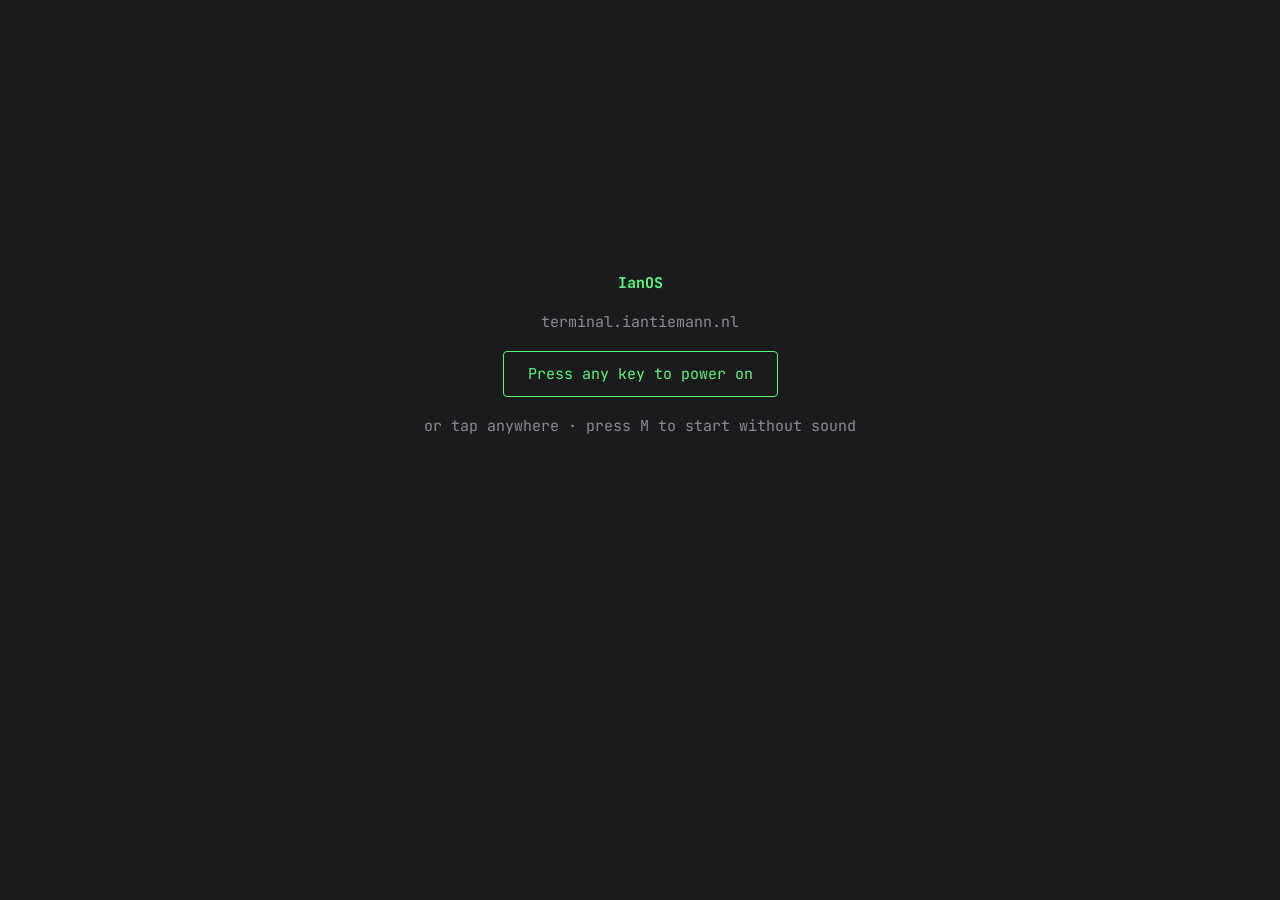
==== index.html @ 445fcd22 "Split the page into a stylesheet and JavaScript modules index.html only holds the markup now. The CS" ====
<!doctype html>
<html lang="en">
<!--
  Hi there, source reader. 👋

  Yes, every achievement, the treasure hunt and the incident are all in the
  source. The full list with solutions sits in js/achievements.js.

  But it's way more fun to find them by trying things. Poke around the terminal,
  type the commands you'd use on a real Linux box, read the files, and use
  `hint` when you're stuck. The solutions will still be here if you give up.

  Reading the answers in here is like skipping to the last page of a murder
  mystery. Fine, I'll spoil that one for free: it was DNS.

  Curious how it's built instead? https://github.com/iantmn/terminal-website
-->
<head>
<meta charset="utf-8">
<meta name="viewport" content="width=device-width, initial-scale=1, viewport-fit=cover">
<title>Ian Tiemann | terminal</title>
<meta name="description" content="An interactive terminal version of iantiemann.nl. Type 'help' to explore Ian Tiemann's experience, projects and articles.">
<meta property="og:title" content="guest@iantiemann:~$">
<meta property="og:description" content="An interactive terminal version of iantiemann.nl - type 'help' to start.">
<meta property="og:url" content="https://terminal.iantiemann.nl/">
<meta property="og:type" content="website">
<meta name="theme-color" content="#1b1b1e">
<link rel="icon" href="data:image/svg+xml,%3Csvg xmlns='http://www.w3.org/2000/svg' viewBox='0 0 64 64'%3E%3Crect width='64' height='64' rx='12' fill='%231b1b1e'/%3E%3Ctext x='10' y='42' font-family='monospace' font-size='30' font-weight='bold' fill='%2350fa7b'%3E%3E_%3C/text%3E%3C/svg%3E">
<link rel="preconnect" href="https://fonts.googleapis.com">
<link rel="preconnect" href="https://fonts.gstatic.com" crossorigin>
<link href="https://fonts.googleapis.com/css2?family=JetBrains+Mono:wght@400;700&display=swap" rel="stylesheet">
<link rel="stylesheet" href="css/style.css">
<script defer src="https://stats.iantiemann.nl/script.js" data-website-id="021a624b-a7ac-42a3-8350-be159060d19b" data-performance="true"></script>
<script defer src="https://stats.iantiemann.nl/recorder.js" data-website-id="021a624b-a7ac-42a3-8350-be159060d19b"></script>
</head>
<body data-theme="default">
<div id="term" aria-live="polite">
  <div id="out"></div>
  <div class="row" id="inrow"><span class="ps" id="ps"></span><input id="kb" type="text" autocomplete="off" autocapitalize="off" autocorrect="off" spellcheck="false" aria-label="Terminal input" enterkeyhint="go"></div>
</div>
<canvas id="matrix"></canvas>
<noscript><p style="padding:20px">This terminal needs JavaScript. Visit <a href="https://www.iantiemann.nl/">iantiemann.nl</a> for the regular site.</p></noscript>

<script type="module" src="js/main.js"></script>
</body>
</html>
---- css/style.css ----
:root, body[data-theme="default"], body[data-theme="corrupt"] {
  --bg:#1b1b1e; --fg:#d4d4d8; --muted:#8b8b94; --accent:#50fa7b; --accent2:#8be9fd;
  --warn:#f1fa8c; --err:#ff5555; --link:#bd93f9; --sel:#3f3f46; --glow:transparent;
}
body[data-theme="matrix"]   { --bg:#000a00; --fg:#33ff66; --muted:#1a8c3a; --accent:#7dff9b; --accent2:#33ff66; --warn:#c8ff66; --err:#ff4d4d; --link:#a6ffbf; --sel:#0d3d1a; --glow:rgba(51,255,102,.35); }
body[data-theme="amber"]    { --bg:#140c00; --fg:#ffb000; --muted:#9a6a00; --accent:#ffcc4d; --accent2:#ffd27a; --warn:#fff0b3; --err:#ff6a3d; --link:#ffe08a; --sel:#3d2800; --glow:rgba(255,176,0,.35); }
body[data-theme="dracula"]  { --bg:#282a36; --fg:#f8f8f2; --muted:#6272a4; --accent:#50fa7b; --accent2:#8be9fd; --warn:#f1fa8c; --err:#ff5555; --link:#ff79c6; --sel:#44475a; --glow:transparent; }
body[data-theme="solarized"]{ --bg:#002b36; --fg:#93a1a1; --muted:#586e75; --accent:#859900; --accent2:#2aa198; --warn:#b58900; --err:#dc322f; --link:#268bd2; --sel:#073642; --glow:transparent; }
body[data-theme="gold"]     { --bg:#0e0d0b; --fg:#efe1b9; --muted:#b09d68; --accent:#e2bd4f; --accent2:#f0d27a; --warn:#fff1b8; --err:#ff8a6b; --link:#f6d77c; --sel:#4a3b16; --glow:rgba(226,189,79,.3); }
/* a warm golden glow from the top, like light on a gold bar */
body[data-theme="gold"] { background:radial-gradient(ellipse 90% 55% at 50% -12%, rgba(226,189,79,.16), transparent 70%), var(--bg); }
/* bold text looks engraved in gold: light top edge, darker middle, bright bottom */
body[data-theme="gold"] .u, body[data-theme="gold"] .a.b, body[data-theme="gold"] .w.b, body[data-theme="gold"] .ach {
  background:linear-gradient(180deg, #fff3c4 0%, #e6c35c 42%, #b8892a 58%, #f2d47e 100%);
  -webkit-background-clip:text; background-clip:text; color:transparent;
  /* text-shadow would paint over the gradient, so the glow comes from a filter instead */
  text-shadow:none; filter:drop-shadow(0 0 5px rgba(226,189,79,.3));
}
/* metallic banner: a highlight sweeps across the letters */
body[data-theme="gold"] .banner {
  /* the gradient starts and ends on the same colour and repeats, and the animation moves it exactly
     one tile, so the end of a sweep lines up with the start of the next: no visible reset */
  background:linear-gradient(100deg, #9a7425 0%, #d4af37 30%, #fff4cc 45%, #d4af37 60%, #9a7425 100%) repeat-x;
  background-size:200% 100%; -webkit-background-clip:text; background-clip:text; color:transparent;
  text-shadow:none; animation:shine 5s linear infinite;
}
@keyframes shine { from { background-position:0% 0; } to { background-position:200% 0; } }
body[data-theme="oranje"]   { --bg:#1a0d00; --fg:#ffe2c2; --muted:#a8693a; --accent:#ff8a00; --accent2:#ffa64d; --warn:#ffd08a; --err:#ff5c5c; --link:#ffb366; --sel:#4a2600; --glow:rgba(255,138,0,.35); }
body[data-theme="nord"]       { --bg:#2e3440; --fg:#d8dee9; --muted:#9aa2b4; --accent:#a3be8c; --accent2:#88c0d0; --warn:#ebcb8b; --err:#d08f94; --link:#ba97b3; --sel:#434c5e; --glow:transparent; }
body[data-theme="gruvbox"]    { --bg:#282828; --fg:#ebdbb2; --muted:#a89984; --accent:#b8bb26; --accent2:#83a598; --warn:#fabd2f; --err:#fc5844; --link:#d3869b; --sel:#3c3836; --glow:transparent; }
body[data-theme="monokai"]    { --bg:#272822; --fg:#f8f8f2; --muted:#9a9b94; --accent:#a6e22e; --accent2:#66d9ef; --warn:#e6db74; --err:#fc5791; --link:#ae81ff; --sel:#49483e; --glow:transparent; }
body[data-theme="tokyonight"] { --bg:#1a1b26; --fg:#c0caf5; --muted:#7d84ad; --accent:#9ece6a; --accent2:#7dcfff; --warn:#e0af68; --err:#f7768e; --link:#bb9af7; --sel:#283457; --glow:transparent; }
body[data-theme="catppuccin"] { --bg:#1e1e2e; --fg:#cdd6f4; --muted:#8a8fa8; --accent:#a6e3a1; --accent2:#89dceb; --warn:#f9e2af; --err:#f38ba8; --link:#cba6f7; --sel:#313244; --glow:transparent; }
body[data-theme="synthwave"]  { --bg:#241b2f; --fg:#f0e6ff; --muted:#9a8cb8; --accent:#ff7edb; --accent2:#36f9f6; --warn:#fede5d; --err:#fe4450; --link:#f97e72; --sel:#3b2d52; --glow:rgba(255,126,219,.4); }
body[data-theme="ubuntu"]     { --bg:#300a24; --fg:#eeeeec; --muted:#b39aae; --accent:#8ae234; --accent2:#729fcf; --warn:#fce94f; --err:#f14a4a; --link:#d3a6ce; --sel:#5c2c4f; --glow:transparent; }
body[data-theme="powershell"] { --bg:#012456; --fg:#eeedf0; --muted:#94a8cc; --accent:#f9f1a5; --accent2:#61d6d6; --warn:#f9f1a5; --err:#ff6b78; --link:#c4b5ff; --sel:#0a3a7a; --glow:transparent; }
body[data-theme="c64"]        { --bg:#40318d; --fg:#c9c2ff; --muted:#b1a9eb; --accent:#ffffff; --accent2:#a8f0ff; --warn:#eeee77; --err:#ff9a8a; --link:#a8f0ff; --sel:#5a4bb0; --glow:rgba(201,194,255,.25); }
body[data-theme="light"]    { --bg:#fafaf9; --fg:#27272a; --muted:#8a8a93; --accent:#15803d; --accent2:#0e7490; --warn:#a16207; --err:#b91c1c; --link:#7c3aed; --sel:#e4e4e7; --glow:transparent; }
body[data-theme="github"]     { --bg:#ffffff; --fg:#1f2328; --muted:#636c76; --accent:#1a7f37; --accent2:#0969da; --warn:#9a6700; --err:#cf222e; --link:#8250df; --sel:#ddf4ff; --glow:transparent; }

* { box-sizing:border-box; }
html, body { margin:0; height:100%; }
body {
  background:var(--bg); color:var(--fg);
  font:15px/1.5 "JetBrains Mono", ui-monospace, SFMono-Regular, Menlo, Consolas, monospace;
  -webkit-font-smoothing:antialiased; overflow:hidden;
  /* JetBrains Mono joins --- and === into ligatures, which makes typed text vanish in the input */
  font-variant-ligatures:none; font-feature-settings:"liga" 0, "calt" 0;
}
::selection { background:var(--sel); }
#term {
  height:100vh; height:100dvh; overflow-y:auto; padding:18px 22px 40px;
  padding-left:max(22px, env(safe-area-inset-left)); padding-right:max(22px, env(safe-area-inset-right));
  text-shadow:0 0 6px var(--glow); scrollbar-width:thin; scrollbar-color:var(--sel) transparent;
}
.ln { white-space:pre-wrap; word-break:break-word; min-height:1.5em; }
.row { display:flex; align-items:baseline; }
.ps { white-space:pre; flex:none; }
#kb {
  flex:1; min-width:0; background:transparent; border:0; outline:0; padding:0; margin:0;
  color:var(--fg); font:inherit; caret-color:var(--accent); text-shadow:inherit;
}
.u { color:var(--accent); font-weight:700; } .h { color:var(--accent2); } .p { color:var(--link); }
.m { color:var(--muted); } .w { color:var(--warn); } .e { color:var(--err); } .b { font-weight:700; }
.a { color:var(--accent); } .a2 { color:var(--accent2); }
a { color:var(--link); text-decoration:none; border-bottom:1px dashed currentColor; cursor:pointer; }
a:hover { background:var(--sel); }
a.cmd { color:var(--accent2); }
a.dir { color:var(--accent2); font-weight:700; border:0; }
a.file { color:var(--fg); border:0; }
a.file.exec { color:var(--accent); }
#term.glitching { transform:translate(2px, -1px) skewX(-1.5deg); text-shadow:-2px 0 rgba(255,0,80,.75), 2px 0 rgba(0,220,255,.75); filter:hue-rotate(35deg); }
.ln.tear { transform:translateX(10px); clip-path:inset(0 0 45% 0); opacity:.85; }
.power { display:flex; flex-direction:column; align-items:center; justify-content:center; gap:1.2em; min-height:75vh; text-align:center; }
.power button { font:inherit; color:var(--accent); background:transparent; border:1px solid var(--accent); border-radius:4px; padding:.7em 1.6em; cursor:pointer; animation:pulse 1.6s ease-in-out infinite; }
.power button:hover, .power button:focus-visible { background:var(--sel); outline:0; }
@keyframes pulse { 50% { opacity:.45; } }
.banner { color:var(--accent); font-weight:700; line-height:1.25; cursor:default; user-select:none; }
.tbl { display:grid; grid-template-columns:max-content 1fr; column-gap:2ch; }
.tbl > span:nth-child(odd) { color:var(--accent2); white-space:nowrap; }
.tag { display:inline-block; padding:0 .6ch; margin:0 .6ch .3em 0; border:1px solid var(--sel); border-radius:3px; }
.ach { color:var(--warn); }
.banner.rainbow { animation:rainbow 2s linear infinite; }
@keyframes rainbow { to { filter:hue-rotate(360deg); } }
.opt.sel { background:var(--accent); color:var(--bg); text-shadow:none; border-radius:2px; }
body.crt #term::after {
  content:""; position:fixed; inset:0; pointer-events:none;
  background:repeating-linear-gradient(0deg, rgba(0,0,0,.18) 0 1px, transparent 1px 3px);
  box-shadow:inset 0 0 120px rgba(0,0,0,.55);
}
body.crt #term { text-shadow:0 0 5px var(--accent), 0 0 1px var(--fg); }
#matrix { position:fixed; inset:0; z-index:10; display:none; background:#000; }
@media (max-width:600px) { body { font-size:13px; } #term { padding:12px 12px 40px; } }
@media (prefers-reduced-motion: reduce) { * { animation:none !important; } }
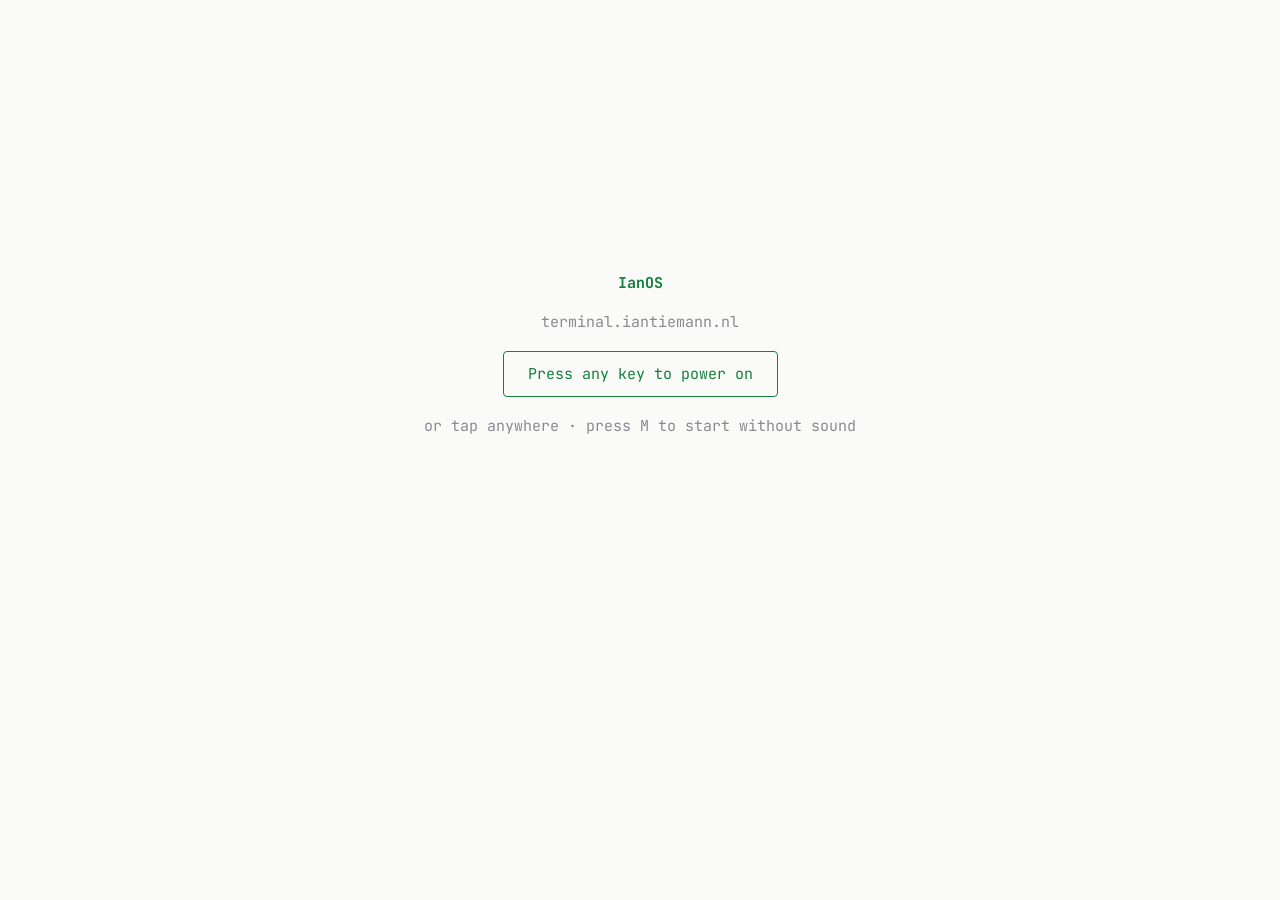
==== commit ed02af22: "Add a key bar for phones Touch screens get buttons for the keys a phone keyboard lacks: Tab, the arr" ====
--- a/index.html
+++ b/index.html
@@ -37,6 +37,10 @@
 <div id="term" aria-live="polite">
   <div id="out"></div>
   <div class="row" id="inrow"><span class="ps" id="ps"></span><input id="kb" type="text" autocomplete="off" autocapitalize="off" autocorrect="off" spellcheck="false" aria-label="Terminal input" enterkeyhint="go"></div>
+  <!-- the keys a phone keyboard does not have; only shown on touch screens -->
+  <div id="keys" aria-label="Terminal keys">
+    <button type="button" data-key="Tab">Tab</button><button type="button" data-key="ArrowUp" aria-label="Previous command">↑</button><button type="button" data-key="ArrowDown" aria-label="Next command">↓</button><button type="button" data-key="ctrl+c" aria-label="Control C">^C</button><button type="button" data-key="ctrl+r" aria-label="Control R, search history">^R</button><button type="button" data-key="ctrl+l" aria-label="Control L, clear">^L</button><button type="button" data-text="-">-</button><button type="button" data-text="|">|</button><button type="button" data-text="~">~</button><button type="button" data-text="/">/</button>
+  </div>
 </div>
 <canvas id="matrix"></canvas>
 <noscript><p style="padding:20px">This terminal needs JavaScript. Visit <a href="https://www.iantiemann.nl/">iantiemann.nl</a> for the regular site.</p></noscript>
--- a/css/style.css
+++ b/css/style.css
@@ -65,6 +65,7 @@
 .a { color:var(--accent); } .a2 { color:var(--accent2); }
 a { color:var(--link); text-decoration:none; border-bottom:1px dashed currentColor; cursor:pointer; }
 a:hover { background:var(--sel); }
+a:focus-visible { outline:1px solid var(--accent); outline-offset:1px; background:var(--sel); }
 a.cmd { color:var(--accent2); }
 a.dir { color:var(--accent2); font-weight:700; border:0; }
 a.file { color:var(--fg); border:0; }
@@ -90,5 +91,9 @@
 }
 body.crt #term { text-shadow:0 0 5px var(--accent), 0 0 1px var(--fg); }
 #matrix { position:fixed; inset:0; z-index:10; display:none; background:#000; }
+#keys { display:none; flex-wrap:wrap; gap:6px; margin-top:10px; }
+#keys button { font:inherit; color:var(--fg); background:var(--sel); border:1px solid var(--muted); border-radius:4px; padding:6px 10px; min-width:44px; min-height:36px; }
+#keys button:active { background:var(--accent); color:var(--bg); }
+@media (hover: none) and (pointer: coarse) { #keys { display:flex; } }
 @media (max-width:600px) { body { font-size:13px; } #term { padding:12px 12px 40px; } }
 @media (prefers-reduced-motion: reduce) { * { animation:none !important; } }
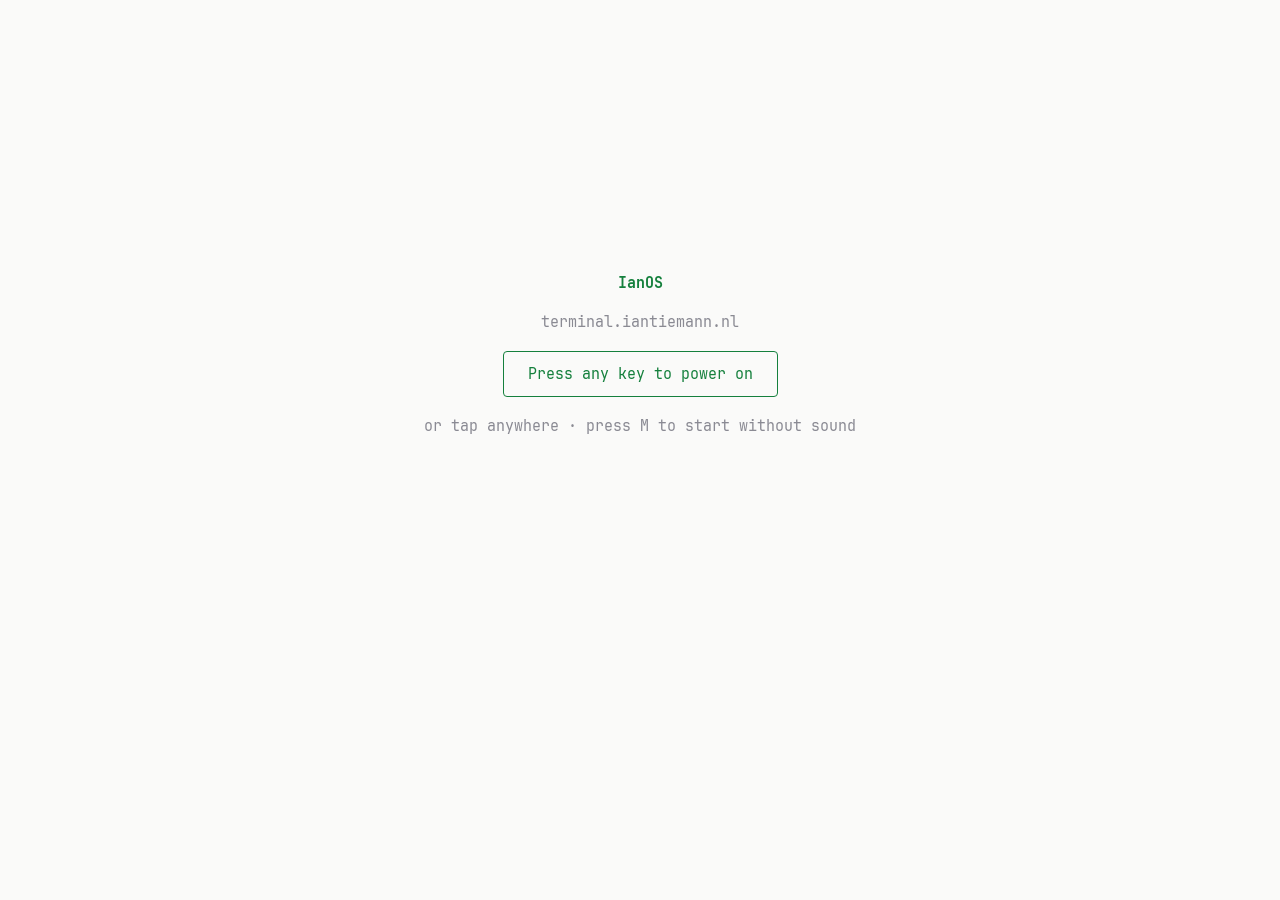
==== commit 4a07fdc7: "More shell, more lab, more to find: redirects, $(), scripts, nano, jq and the coreutils, ssh to pve2" ====
--- a/index.html
+++ b/index.html
@@ -24,12 +24,55 @@
 <meta property="og:description" content="An interactive terminal version of iantiemann.nl - type 'help' to start.">
 <meta property="og:url" content="https://terminal.iantiemann.nl/">
 <meta property="og:type" content="website">
+<meta property="og:image" content="https://terminal.iantiemann.nl/icons/og-image.png">
+<meta property="og:image:width" content="1200">
+<meta property="og:image:height" content="630">
+<meta property="og:image:alt" content="A terminal window with the IT logo and the name Ian Tiemann, and the prompt guest@iantiemann:~$ help">
+<meta name="twitter:card" content="summary_large_image">
+<meta name="twitter:image" content="https://terminal.iantiemann.nl/icons/og-image.png">
 <meta name="theme-color" content="#1b1b1e">
+<link rel="manifest" href="manifest.webmanifest">
+<link rel="apple-touch-icon" href="icons/icon-192.png">
 <link rel="icon" href="data:image/svg+xml,%3Csvg xmlns='http://www.w3.org/2000/svg' viewBox='0 0 64 64'%3E%3Crect width='64' height='64' rx='12' fill='%231b1b1e'/%3E%3Ctext x='10' y='42' font-family='monospace' font-size='30' font-weight='bold' fill='%2350fa7b'%3E%3E_%3C/text%3E%3C/svg%3E">
-<link rel="preconnect" href="https://fonts.googleapis.com">
-<link rel="preconnect" href="https://fonts.gstatic.com" crossorigin>
-<link href="https://fonts.googleapis.com/css2?family=JetBrains+Mono:wght@400;700&display=swap" rel="stylesheet">
+<!-- the font is served from here (css/style.css), no third party involved; the regular weight is on the first screen -->
+<link rel="preload" href="fonts/JetBrainsMono-Regular.woff2" as="font" type="font/woff2" crossorigin>
 <link rel="stylesheet" href="css/style.css">
+<!-- every module the terminal needs to start, fetched at once instead of one import after the other (tests/run.mjs keeps this list right) -->
+<link rel="modulepreload" href="js/achievements.js">
+<link rel="modulepreload" href="js/boot.js">
+<link rel="modulepreload" href="js/commands/fun.js">
+<link rel="modulepreload" href="js/commands/labstate.js">
+<link rel="modulepreload" href="js/commands/lazy.js">
+<link rel="modulepreload" href="js/commands/learn.js">
+<link rel="modulepreload" href="js/commands/linux.js">
+<link rel="modulepreload" href="js/commands/me.js">
+<link rel="modulepreload" href="js/commands/nav.js">
+<link rel="modulepreload" href="js/commands/network.js">
+<link rel="modulepreload" href="js/commands/status.js">
+<link rel="modulepreload" href="js/commands/system.js">
+<link rel="modulepreload" href="js/commands/tools.js">
+<link rel="modulepreload" href="js/content.js">
+<link rel="modulepreload" href="js/core.js">
+<link rel="modulepreload" href="js/days.js">
+<link rel="modulepreload" href="js/desk.js">
+<link rel="modulepreload" href="js/feed.js">
+<link rel="modulepreload" href="js/filesystem.js">
+<link rel="modulepreload" href="js/hash.js">
+<link rel="modulepreload" href="js/fs/home.js">
+<link rel="modulepreload" href="js/fs/nodes.js">
+<link rel="modulepreload" href="js/fs/system.js">
+<link rel="modulepreload" href="js/input.js">
+<link rel="modulepreload" href="js/jq.js">
+<link rel="modulepreload" href="js/manuals.js">
+<link rel="modulepreload" href="js/pager.js">
+<link rel="modulepreload" href="js/registry.js">
+<link rel="modulepreload" href="js/render.js">
+<link rel="modulepreload" href="js/session.js">
+<link rel="modulepreload" href="js/shell.js">
+<link rel="modulepreload" href="js/sound.js">
+<link rel="modulepreload" href="js/themes.js">
+<link rel="modulepreload" href="js/visits.js">
+<link rel="modulepreload" href="js/visuals.js">
 <script defer src="https://stats.iantiemann.nl/script.js" data-website-id="021a624b-a7ac-42a3-8350-be159060d19b" data-performance="true"></script>
 <script defer src="https://stats.iantiemann.nl/recorder.js" data-website-id="021a624b-a7ac-42a3-8350-be159060d19b"></script>
 </head>
@@ -39,7 +82,7 @@
   <div class="row" id="inrow"><span class="ps" id="ps"></span><input id="kb" type="text" autocomplete="off" autocapitalize="off" autocorrect="off" spellcheck="false" aria-label="Terminal input" enterkeyhint="go"></div>
   <!-- the keys a phone keyboard does not have; only shown on touch screens -->
   <div id="keys" aria-label="Terminal keys">
-    <button type="button" data-key="Tab">Tab</button><button type="button" data-key="ArrowUp" aria-label="Previous command">↑</button><button type="button" data-key="ArrowDown" aria-label="Next command">↓</button><button type="button" data-key="ctrl+c" aria-label="Control C">^C</button><button type="button" data-key="ctrl+r" aria-label="Control R, search history">^R</button><button type="button" data-key="ctrl+l" aria-label="Control L, clear">^L</button><button type="button" data-text="-">-</button><button type="button" data-text="|">|</button><button type="button" data-text="~">~</button><button type="button" data-text="/">/</button>
+    <button type="button" data-key="Tab">Tab</button><button type="button" data-key="ArrowUp" aria-label="Previous command">↑</button><button type="button" data-key="ArrowDown" aria-label="Next command">↓</button><button type="button" data-key="ctrl+c" aria-label="Control C">^C</button><button type="button" data-key="ctrl+r" aria-label="Control R, search history">^R</button><button type="button" data-key="ctrl+l" aria-label="Control L, clear">^L</button>
   </div>
 </div>
 <canvas id="matrix"></canvas>
--- a/css/style.css
+++ b/css/style.css
@@ -1,3 +1,8 @@
+/* JetBrains Mono, from this site instead of Google Fonts: no third party on every visit, and the service worker has it
+   offline from the start. The full font, so the box drawing (tree, bars, the desk) uses its glyphs too. OFL, see fonts/OFL.txt */
+@font-face { font-family: "JetBrains Mono"; font-style: normal; font-weight: 400; font-display: swap; src: url(../fonts/JetBrainsMono-Regular.woff2) format("woff2"); }
+@font-face { font-family: "JetBrains Mono"; font-style: normal; font-weight: 700; font-display: swap; src: url(../fonts/JetBrainsMono-Bold.woff2) format("woff2"); }
+
 :root, body[data-theme="default"], body[data-theme="corrupt"] {
   --bg:#1b1b1e; --fg:#d4d4d8; --muted:#8b8b94; --accent:#50fa7b; --accent2:#8be9fd;
   --warn:#f1fa8c; --err:#ff5555; --link:#bd93f9; --sel:#3f3f46; --glow:transparent;
@@ -42,7 +47,8 @@
 html, body { margin:0; height:100%; }
 body {
   background:var(--bg); color:var(--fg);
-  font:15px/1.5 "JetBrains Mono", ui-monospace, SFMono-Regular, Menlo, Consolas, monospace;
+  /* --fs is what font + and font - change */
+  font:var(--fs, 15px)/1.5 "JetBrains Mono", ui-monospace, SFMono-Regular, Menlo, Consolas, monospace;
   -webkit-font-smoothing:antialiased; overflow:hidden;
   /* JetBrains Mono joins --- and === into ligatures, which makes typed text vanish in the input */
   font-variant-ligatures:none; font-feature-settings:"liga" 0, "calt" 0;
@@ -91,9 +97,85 @@
 }
 body.crt #term { text-shadow:0 0 5px var(--accent), 0 0 1px var(--fg); }
 #matrix { position:fixed; inset:0; z-index:10; display:none; background:#000; }
-#keys { display:none; flex-wrap:wrap; gap:6px; margin-top:10px; }
-#keys button { font:inherit; color:var(--fg); background:var(--sel); border:1px solid var(--muted); border-radius:4px; padding:6px 10px; min-width:44px; min-height:36px; }
+/* the QR code in theme colours: always dark modules on a light background, the polarity every camera reads */
+.qr { display:block; margin:6px 0; max-width:100%; height:auto; image-rendering:pixelated; border-radius:6px; box-shadow:0 0 0 2px var(--accent); }
+.qr .qr-light { fill:var(--fg); }
+.qr .qr-dark { fill:var(--bg); }
+/* light themes have a dark --fg, so the roles swap */
+body[data-theme="light"] .qr .qr-light, body[data-theme="github"] .qr .qr-light { fill:var(--bg); }
+body[data-theme="light"] .qr .qr-dark, body[data-theme="github"] .qr .qr-dark { fill:var(--fg); }
+/* the site is down: a full-screen error until the watchdog brings it back */
+#outage { position:fixed; inset:0; z-index:30; background:var(--bg); color:var(--fg); display:flex; align-items:center; justify-content:center; padding:20px; }
+#outage .box { width:100%; max-width:600px; }
+#outage .big { font-size:2.2em; font-weight:700; margin-bottom:.3em; }
+#outage .log { font:inherit; white-space:pre-wrap; margin:1.4em 0 0; min-height:9em; }
+#pager { position:fixed; inset:0; z-index:25; background:var(--bg); color:var(--fg); display:flex; flex-direction:column; }
+#pager .body { flex:1; overflow-y:auto; padding:18px 22px 6px; white-space:pre-wrap; word-break:break-word; scrollbar-width:thin; scrollbar-color:var(--sel) transparent; }
+#pager .pl { min-height:1.5em; }
+#pager .pl.hit { background:var(--sel); }
+#pager .status { display:flex; align-items:center; gap:1ch; padding:4px 22px calc(4px + env(safe-area-inset-bottom)); }
+#pager .inv { background:var(--fg); color:var(--bg); padding:0 .5ch; }
+#pager .q { margin-left:auto; font:inherit; color:var(--fg); background:var(--sel); border:1px solid var(--muted); border-radius:4px; min-width:36px; min-height:28px; }
+.htop-row { display:inline-block; min-width:100%; cursor:pointer; }
+.htop-row.sel { background:var(--sel); }
+.htop-key { cursor:pointer; }
+.inv { background:var(--fg); color:var(--bg); }
+.share-card { display:block; max-width:100%; height:auto; margin:.4em 0; border-radius:6px; }
+/* desk: 78 characters wide; on a narrow screen the whole drawing gets smaller instead of wrapping */
+.desk { white-space:pre; font-size:min(1em, calc((100vw - 44px) / 47)); line-height:1.35; }
+.desk-blink { animation:desk-blink 1.1s steps(2, jump-none) infinite; }
+.desk .desk-blink:nth-child(odd) { animation-duration:.7s; }
+.desk-steam { animation:desk-steam 2.4s ease-in-out infinite; }
+@keyframes desk-blink { 50% { opacity:.25; } }
+@keyframes desk-steam { 0%, 100% { opacity:.9; } 50% { opacity:.2; } }
+.beat { display:inline-block; width:.6ch; height:1em; margin-right:.3ch; border-radius:2px; vertical-align:-.15em; background:var(--accent); }
+.beat.down { background:var(--err); }
+.watchdog-note { white-space:normal; border:1px solid var(--warn); border-radius:4px; padding:.8em 1em; margin:.6em 0; }
+.watchdog-note .big { font-size:1.6em; font-weight:700; color:var(--warn); margin-bottom:.3em; }
+#keys { display:none; gap:4px; margin-top:6px; }
+#keys button { flex:1; min-width:0; font:inherit; color:var(--fg); background:var(--sel); border:1px solid var(--muted); border-radius:4px; padding:2px 0; min-height:30px; font-size:.9em; }
 #keys button:active { background:var(--accent); color:var(--bg); }
 @media (hover: none) and (pointer: coarse) { #keys { display:flex; } }
-@media (max-width:600px) { body { font-size:13px; } #term { padding:12px 12px 40px; } }
+@media (max-width:600px) { body { font-size:var(--fs, 13px); } #term { padding:12px 12px 40px; } }
 @media (prefers-reduced-motion: reduce) { * { animation:none !important; } }
+
+/* achievement toasts, in the corner, above everything that goes full screen */
+#toasts { position:fixed; right:16px; bottom:16px; z-index:40; display:flex; flex-direction:column; gap:8px; align-items:flex-end; pointer-events:none; max-width:calc(100vw - 32px); }
+.toast { display:flex; flex-direction:column; gap:2px; background:var(--bg); border:1px solid var(--warn); border-radius:6px; padding:.5em .9em; box-shadow:0 6px 24px rgba(0,0,0,.35); animation:toast-in .25s ease-out; transition:opacity .4s, transform .4s; }
+.toast.out { opacity:0; transform:translateY(8px); }
+@keyframes toast-in { from { opacity:0; transform:translateY(8px); } }
+/* nano */
+#nano { position:fixed; inset:0; z-index:25; background:var(--bg); color:var(--fg); display:flex; flex-direction:column; }
+#nano .top { display:flex; justify-content:space-between; padding:2px 1ch; white-space:pre; }
+#nano .top .name { overflow:hidden; text-overflow:ellipsis; }
+#nano textarea { flex:1; resize:none; border:0; outline:0; margin:0; padding:6px 1ch; background:transparent; color:var(--fg); font:inherit; caret-color:var(--accent); tab-size:4; white-space:pre; overflow:auto; }
+#nano .msg { text-align:center; min-height:1.5em; color:var(--warn); }
+#nano .ask { display:none; gap:1ch; padding:0 1ch; background:var(--sel); }
+#nano .ask.on { display:flex; }
+#nano .ask input { flex:1; min-width:0; background:transparent; border:0; outline:0; color:var(--fg); font:inherit; }
+#nano .keys { display:flex; flex-wrap:wrap; gap:2px 1.5ch; padding:2px 1ch calc(4px + env(safe-area-inset-bottom)); }
+#nano .keys button { font:inherit; color:var(--fg); background:transparent; border:0; padding:2px 0; cursor:pointer; }
+#nano .keys .inv { padding:0 .3ch; }
+/* cv --print: only on paper */
+#printcv { display:none; }
+@media print {
+  body > :not(#printcv) { display:none !important; }
+  html, body { height:auto; overflow:visible; background:#fff !important; color:#111; }
+  #printcv { display:block; font:10.5pt/1.45 "JetBrains Mono", ui-monospace, monospace; color:#111; }
+  #printcv h1 { font-size:20pt; margin:0; }
+  #printcv h2 { font-size:11pt; margin:14pt 0 4pt; padding-bottom:2pt; border-bottom:1px solid #999; text-transform:uppercase; letter-spacing:.06em; }
+  #printcv .role, #printcv .links { margin:2pt 0; color:#444; }
+  #printcv a { color:#111; border:0; text-decoration:none; }
+  #printcv .intro { margin:10pt 0 0; }
+  #printcv section { break-inside:avoid; margin-bottom:6pt; }
+  #printcv .row { display:flex; justify-content:space-between; gap:1em; }
+  #printcv .row span { color:#555; white-space:nowrap; }
+  #printcv ul { margin:2pt 0 0; padding-left:1.4em; }
+  #printcv .certs { list-style:none; padding:0; }
+  #printcv .certs span { color:#555; margin-right:.6em; }
+  #printcv dl { display:grid; grid-template-columns:max-content 1fr; gap:3pt 1em; margin:0; }
+  #printcv dt { font-weight:700; }
+  #printcv dd { margin:0; }
+  #printcv footer { margin-top:16pt; color:#777; font-size:8.5pt; }
+  @page { margin:16mm 16mm; }
+}
